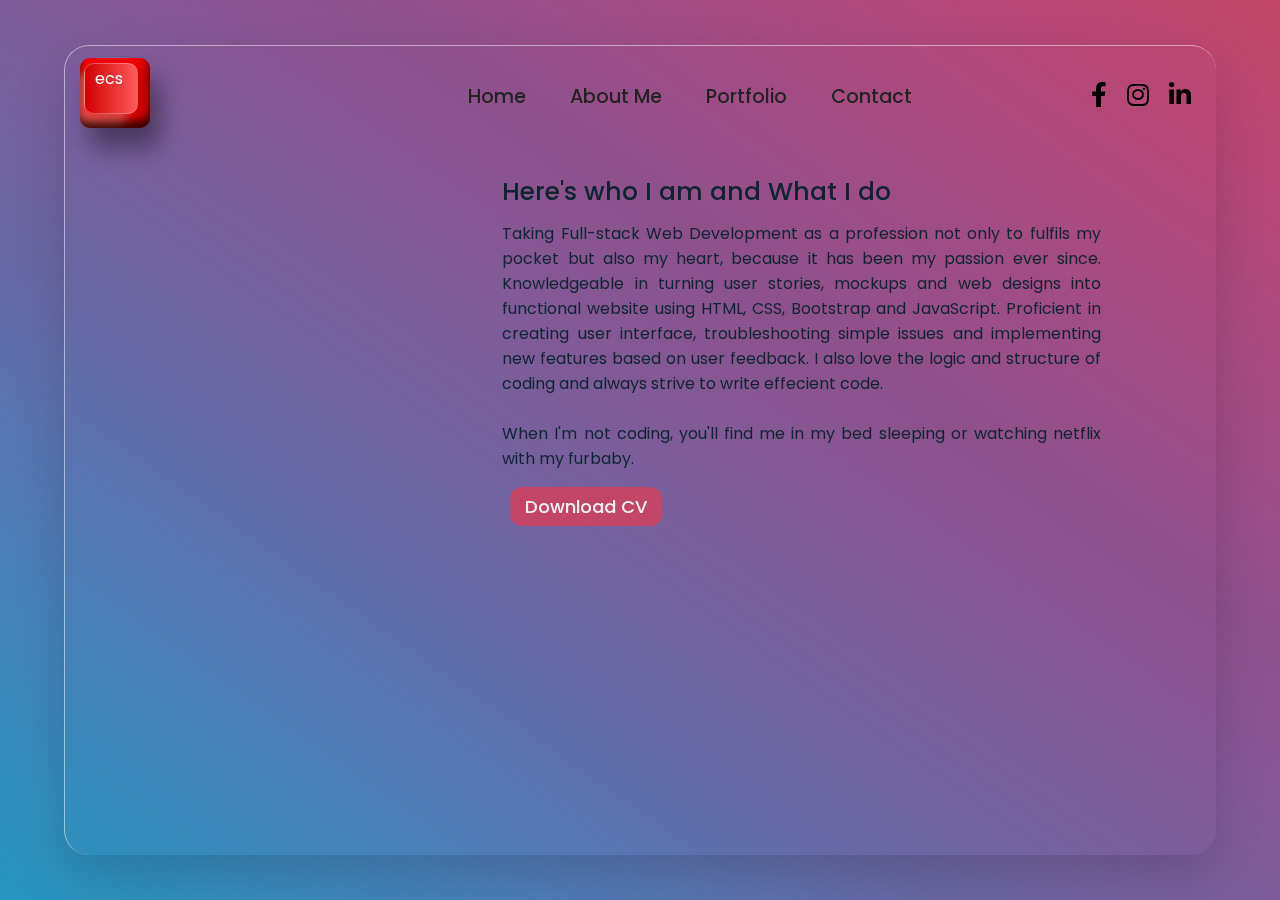
==== aboutMe.html @ 40066d97 "portfolio" ====
<!DOCTYPE html>
<html lang="en">
<head>
    <meta charset="UTF-8">
    <meta http-equiv="X-UA-Compatible" content="IE=edge">
    <meta name="viewport" content="width=device-width, initial-scale=1.0">
    <title>Document</title>
    <link rel="stylesheet" href="style.css">
    <link rel="stylesheet" href="https://cdnjs.cloudflare.com/ajax/libs/font-awesome/5.15.2/css/all.min.css"/>
</head>
<body >
<header>
<!--*****************************-->
<!--Navigation Links*************-->
<!--*****************************-->

<nav class="navbar">
    <div class="logo"><a href="#"><span class="slide_transitionRight logoECS"><i>ecs</i></span></a></div>
    <div class="menu-btn"></div>
   
    <div class="navigation">
      <div class="nav-items">
        <a href="index.html">Home</a>
        <a href="aboutMe.html">About Me</a>
        <a href="portfolio.html">Portfolio</a>
        <a href="contact.html">Contact</a>
      </div>
    </div>
    <div class="media-icons">
      <ul class="menu">
        <li><a href="https://www.facebook.com/zabeth.santos"><i class="fab fa-facebook-f"></i></a></li>
        <li><a href="https://www.instagram.com/santos.zab/"><i class="fab fa-instagram"></i></a></li>
        <li><a href="https://ph.linkedin.com/in/elizabeth-santos-b0a551170"><i class="fab fa-linkedin-in"></i></a></li>
      </ul>     
    </div>
    
  </div>
</nav>
<!--*****************************-->
<!--About Me*********************-->
<!--*****************************-->
<section class="about" id="about">
    <div class="content">
        <div class="about-details">
            <div class="left">
                <img id='imageZab' class="slide_right slide_transitionRight" src="Images/zab4.png">
            </div>
            <div class="right">
                <div class="topic">Here's who I am and What I do</div>
                <p>Taking Full-stack Web Development as a profession not only to fulfils my pocket but also my heart, because it has been my passion ever since. Knowledgeable in turning user stories, mockups and web designs into functional website using HTML, CSS, Bootstrap and JavaScript.
                Proficient in creating user interface, troubleshooting simple issues and implementing new features based on user feedback. I also love the logic and structure of coding and always strive to write effecient code.
                <br><br>
                When I'm not coding, you'll find me in my bed sleeping or watching netflix with my furbaby.
                </p>
                <div class="buttons">
                    <input type="button" value="Download CV">
                </div>
            </div>
        </div>
    </div>
</section>

</header>
<script  >
    const span = document.getElementById('imageZab'); 
    
    const slide = () => {
    setTimeout(() => {
            span.classList.remove('slide_right');
            span.classList.add('slide_rightAfter');
            }, 1000); 
    }
    span.addEventListener('load', slide()); 
    </script>
    <script src="script.js" ></script>
</body>
</html>
---- style.css ----
@import url("https://fonts.googleapis.com/css2?family=Poppins:wght@200;300;400;500;600;700&display=swap");
* {
  margin: 0;
  padding: 0;
  box-sizing: border-box;
  font-family: "Poppins", sans-serif;
  transition: all 0.3s ease;
}

/*Loading effects*/

.slide_transition {
  position: relative;
  transition-property: top;
  transition-duration: 1s;
}

.slide_before {
  top: 1000px;
}

.slide_after {
  top: 0px;
  /* transform: rotateX(360deg);  */
}

.slide_left {
  left: 1500px;
}

.slide_leftAfter {
  left: 0px;
}
.slide_transitionLeft {
  position: relative;
  transition-property: left;
  transition-duration: 1s;
}
.slide_right {
  right: 700px;
}

.slide_rightAfter {
  right: 0px;
}
.slide_transitionRight {
  position: relative;
  transition-property: right;
  transition-duration: 1s;
}

#tsparticles {
  position: fixed;
  width: 100%;
  height: 100%;
  top: 0;
  left: 0;
  margin: 0;
}

/* Body Styling*/

body {
  height: 100vh;
  width: 100%;
  display: flex;
  background-image: linear-gradient(
    to right top,
    #2596be,
    #358bbc,
    #4780b8,
    #5974b0,
    #6867a4,
    #76609e,
    #835996,
    #8e518c,
    #9e4d86,
    #ac4a7e,
    #b94774,
    #c34668
  );
}

header {
  height: 90vh;
  width: 90%;
  box-shadow: 0 20px 50px rgba(0, 0, 0, 0.15);
  border-top: 1px solid rgba(255, 255, 255, 0.5);
  border-left: 1px solid rgba(255, 255, 255, 0.5);
  backdrop-filter: blur(5px);
  border-radius: 25px;
  margin: auto;
  position: relative;
}
header .navbar {
  margin: auto;
  width: 100%;
  padding: 50px 15px;
  border-radius: 25px;
  display: flex;
  justify-content: space-between;
  align-items: center;
  z-index: 9999;
  position: absolute;
  transition: 0.5s ease;
  height: 70px;
}

/**************************/
/* header navigation links*/
/**************************/

.navbar .navigation {
  position: relative;
}

.navbar .navigation .nav-items a {
  position: relative;
  color: #000;
  font-size: 1em;
  font-weight: 500;
  text-decoration: none;
  margin-left: 1000px;
  transition: 0.3s ease;
}
.navbar .navigation .nav-items a:hover {
  color: white;
}

.media-icons .menu {
  display: flex;
  justify-content: space-between;
}

.media-icons .menu li {
  list-style: none;
  padding: 0px 10px;
}

.navbar .navigation.active {
  position: fixed;
  width: 100%;
  height: 100%;
  top: 0;
  left: 0;
  display: flex;
  justify-content: center;
  align-items: center;
  background: rgba(1, 1, 1, 0.5);
  border-radius: 20px;
}

.navbar .navigation .nav-items a {
  color: #222;
  font-size: 1.2em;
  margin: 20px;
}

.navbar .navigation.active .nav-items {
  background-image: linear-gradient(
    to right top,
    #2596be,
    #358bbc,
    #4780b8,
    #5974b0,
    #6867a4,
    #76609e,
    #835996,
    #8e518c,
    #9e4d86,
    #ac4a7e,
    #b94774,
    #c34668
  );
  width: 600px;
  max-width: 600px;
  margin: 20px;
  padding: 40px;
  display: flex;
  flex-direction: column;
  align-items: center;
  border-radius: 5px;
  box-shadow: 0 5px 25px rgb(1 1 1/ 20%);
}

/*MEDIA QUERY for Navigation */

@media (max-width: 768px) {
  .navbar {
    padding: 12px 20px;
  }

  .navbar .navigation {
    display: none;
  }
  .media-icons .menu {
    display: none;
  }

  .menu-btn {
    background: url(Images/menu.png) no-repeat;
    background-size: 30px;
    background-position: right;
    width: 90%;
    height: 60px;
    cursor: pointer;
    transition: 0.3s ease;
  }

  .menu-btn.active {
    z-index: 999;
    background: url(Images/close.png) no-repeat;
    background-size: 25px;
    background-position: right;
    transition: 0.3s ease;
  }
}

span {
  position: relative;
  display: inline-block;
  width: 70px;
  height: 70px;
  padding: 8px 15px;
  border-radius: 10px;
  background: linear-gradient(180deg, #282828, #202020);
  box-shadow: inset -8px 0 8px rgba(0, 0, 0, 0.15),
    inset 0 -8px 8px rgba(0, 0, 0, 0.75), 10px 20px 25px rgba(0, 0, 0, 0.4);
  overflow: hidden;
}

.logoECS {
  background: #f00;
}

.logoECS::before {
  background: linear-gradient(90deg, #d20000, #ffffff5c);
  border-left: 1px solid #fff4;
  border-bottom: 1px solid #fff4;
  border-top: 1px solid #fff4;
}

.logoECS:active {
  box-shadow: inset -8px 0 8px rgba(0, 0, 0, 0.15),
    inset 0 -8px 8px rgba(0, 0, 0, 0.75), 10px 20px 25px rgba(0, 0, 0, 0.4);
  transform: translate(4px);
}

span::before {
  content: "";
  position: absolute;
  top: 5px;
  left: 4px;
  bottom: 14px;
  right: 12px;
  background: linear-gradient(90deg, #232323, #4a4a4a);
  border-radius: 10px;
  box-shadow: -10px 10px 10px rgba(255, 255, 255, 0.25),
    10px 5px 10px rgba(0, 0, 0, 0.15);
  border-left: 1px solid #0004;
  border-bottom: 1px solid #0004;
  border-top: 1px solid #0009;
}

span i {
  position: relative;
  color: #fff;
  font-style: normal;
}
span:hover {
  cursor: pointer;
}
span:active {
  box-shadow: 10px 5px 10px rgba(0, 0, 0, 0.15);
  transform: translate(4px);
}

.navbar .menu a:hover {
  color: #f2f2f2;
}
.media-icons i {
  font-size: 25px;
  color: #000;
}
.media-icons i:hover {
  color: #f2f2f2;
}

/****************************************/
/**Button CSS****************************/
/****************************************/
.buttons input {
  outline: none;
  color: #f2f2f2;
  font-size: 18px;
  font-weight: 500;
  border-radius: 12px;
  padding: 6px 15px;
  margin: 0 8px;
  cursor: pointer;
  transition: all 0.3s ease;
  border: none;
  background: #c34668;
}
.buttons input:hover {
  transform: scale(0.97);
}
img:hover {
  transform: scale(0.97);
}
header .text-content {
  top: 0;
  width: 40%;
  margin: 250px 0 0 50px;
  padding-left: 18px;
  position: absolute;
  z-index: 1;
}

.text-content h2 {
  font-size: 27px;
  font-weight: 600;
}

/************************************
/About Me Page***********************
************************************/

section .content {
  width: 80%;
  margin: auto;
  font-family: "Poppins", sans-serif;
}
.about .about-details {
  display: flex;
  justify-content: space-between;
  align-items: center;
  margin-top: 120px;
}
.about .about-details .left {
  width: 35%;
}
.about .left img {
  width: 80%;
  object-fit: contain;
  border-radius: 5px;
  box-shadow: 0 10px 20px rgba(0, 0, 0, 0.25);
}
.about-details .right {
  width: 65%;
}
section .topic {
  color: #0e2431;
  font-size: 25px;
  font-weight: 500;
  margin-bottom: 10px;
}
.about-details .right p {
  text-align: justify;
  color: #0e2431;
}
section .buttons {
  margin: 16px 0;
}

/************************************
/portfolio page**********************
************************************/

.container {
  width: 80%;
  margin: auto;
  overflow: hidden;
}
.container .main-card {
  display: flex;
  justify-content: space-evenly;
  width: 200%;
  transition: 1s;
}
#two:checked ~ .main-card {
  margin-left: -100%;
}
.container .main-card .cards {
  width: calc(100% / 2 - 30px);
  display: flex;
  flex-wrap: wrap;
  margin-top: 140px;
  justify-content: space-between;
}
.main-card .cards .card {
  width: calc(100% / 3 - 10px);
  border-radius: 12px;
  padding: 30px;
  box-shadow: 0 5px 10px rgba(0, 0, 0, 0.25);
  transition: all 0.4s ease;
}

.cards .card .content {
  width: 100%;
  display: flex;
  flex-direction: column;
  justify-content: center;
  align-items: center;
  text-align: center;
}

.card .content .topic {
  font-size: 20px;
  font-weight: 500;
}
.card .content .description {
  font-size: 15px;
}
.card .content .buttons {
  margin-top: 10px;
}

.container .nextBtn {
  width: 100%;
  display: flex;
  justify-content: center;
  margin: 20px;
}
.nextBtn label {
  height: 15px;
  width: 15px;
  border: 1px solid;
  border-radius: 20px;
  background: #c34668;
  margin: 0 7px;
  cursor: pointer;
  transition: all 0.5s ease;
}
.button .nextBtn.active {
  width: 35px;
}
#one:checked ~ .nextBtn .one {
  width: 35px;
}
#one:checked ~ .nextBtn .two {
  width: 15px;
}
#two:checked ~ .nextBtn .one {
  width: 15px;
}
#two:checked ~ .nextBtn .two {
  width: 35px;
}
input[type="radio"] {
  display: none;
}
/************************************
/COntact Page************************
************************************/
.containerC {
  display: flex;
  width: 80%;
  margin: auto;
  margin-top: 120px;
}
.containerContact {
  width: 80%;
  border-radius: 12px;
  box-shadow: 0 5px 10px rgba(0, 0, 0, 0.15);
}
.containerContact .contentContact {
  display: flex;
  align-items: center;
  justify-content: space-between;
  padding: 25px 20px;
}

.contentContact .topic {
  font-size: 22px;
  font-weight: 500;
  text-align: center;
}
.contentContact form {
  width: 100%;
}
.contentContact .input-box {
  height: 50px;
  margin: 16px 0;
  position: relative;
}
.contentContact .input-box input {
  position: absolute;
  height: 100%;
  width: 100%;
  border-radius: 6px;
  font-size: 16px;
  outline: none;
  border: 2px solid transparent;
  transition: all 0.3s ease;
}
.contentContact .input-box input:focus,
.contentContact .input-box input:valid {
  border-color: #ba24c2;
}
.contentContact .input-box label {
  position: absolute;
  left: 18px;
  top: 50%;
  color: #636c72;
  font-size: 15px;
  pointer-events: none;
  transform: translateY(-50%);
  transition: all 0.3s ease;
}
.contentContact .input-box input:focus ~ label,
.contentContact .input-box input:valid ~ label {
  top: 0;
  left: 12px;
  display: 14px;
  color: #ba24c2;
  background: #fff;
}

.contentContact .input-box input[type="submit"] {
  outline: none;
  color: #f2f2f2;
  font-size: 14px;
  font-weight: 500;
  border-radius: 12px;
  padding: 6px 15px;
  cursor: pointer;
  transition: all 0.3s ease;
  border: none;
  background: #c34668;
  width: 40%;
  margin-left: 30%;
}
.contentContact .input-box input[type="submit"]:hover {
  transform: scale(0.97);
}

.contactRight {
  width: 40%;
  padding: 45px;
  margin-right: 20px;
  border-radius: 12px;
  box-shadow: 0 5px 10px rgba(0, 0, 0, 0.15);
}

/************************************
/Media Queries***********************
************************************/

@media (max-width: 768px) {
  .main-card .cards .card {
    margin: 20px 0 10px 0;
    width: calc(100% / 2 - 10px);
  }
}
@media (max-width: 600px) {
  .main-card .cards .card {
    width: 100%;
  }
}

@media (max-width: 768px) {
  header .text-content {
    padding-top: 5px;
    margin-left: auto;
    margin-right: auto;
    width: 90%;
    margin-bottom: 20px;
  }
  header .text-content h2 {
    font-size: 25px;
  }
  header {
    width: 90%;
    overflow: scroll;
  }

  .navbar {
    overflow: visible;
  }
  .about-details .right {
    width: 100%;
    margin: 10px 0;
    font-size: smaller;
  }
  .about .about-details .left {
    display: flex;
    justify-content: center;
    width: 100%;
  }
  .contentContact .input-box input[type="submit"] {
    font-size: small;
    padding: 3px 12px;
    width: 50%;
  }
  .contactRight {
    padding: 25px;
    font-size: smaller;
  }
}
@media (max-width: 425px) {
  .homepage {
    background: url("images/background2.png") no-repeat;
    background-size: cover;
    background-position: center;
  }
  .about .about-details {
    justify-content: center;
    flex-direction: column;
  }
  .containerC {
    flex-direction: column;
    width: 95%;
    margin-left: 50px;
    margin-bottom: 20px;
  }
  .contactRight {
    width: 80%;
    font-size: smaller;
    margin: 0;
  }
}
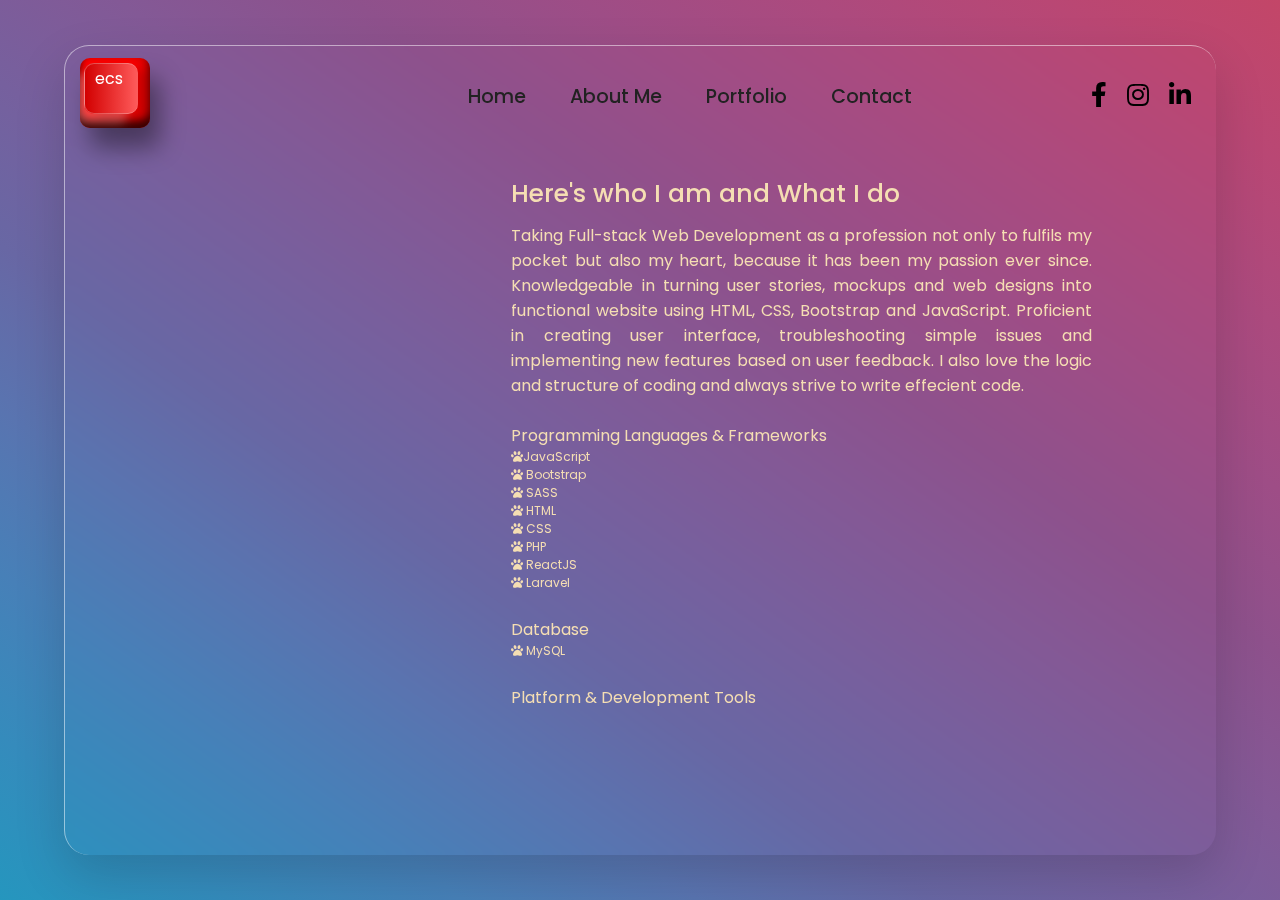
==== commit 4add4d0f: "update aboutMe" ====
--- a/aboutMe.html
+++ b/aboutMe.html
@@ -15,7 +15,7 @@
 <!--*****************************-->
 
 <nav class="navbar">
-    <div class="logo"><a href="#"><span class="slide_transitionRight logoECS"><i>ecs</i></span></a></div>
+    <div class="logo"><a href="index.html"><span class="slide_transitionRight logoECS"><i>ecs</i></span></a></div>
     <div class="menu-btn"></div>
    
     <div class="navigation">
@@ -46,14 +46,67 @@
                 <img id='imageZab' class="slide_right slide_transitionRight" src="Images/zab4.png">
             </div>
             <div class="right">
-                <div class="topic">Here's who I am and What I do</div>
-                <p>Taking Full-stack Web Development as a profession not only to fulfils my pocket but also my heart, because it has been my passion ever since. Knowledgeable in turning user stories, mockups and web designs into functional website using HTML, CSS, Bootstrap and JavaScript.
-                Proficient in creating user interface, troubleshooting simple issues and implementing new features based on user feedback. I also love the logic and structure of coding and always strive to write effecient code.
-                <br><br>
-                When I'm not coding, you'll find me in my bed sleeping or watching netflix with my furbaby.
+              <div class="topic">Here's who I am and What I do</div>
+              <p>Taking Full-stack Web Development as a profession not only to fulfils my pocket but also my heart, because it has been my passion ever since. Knowledgeable in turning user stories, mockups and web designs into functional website using HTML, CSS, Bootstrap and JavaScript.
+              Proficient in creating user interface, troubleshooting simple issues and implementing new features based on user feedback. I also love the logic and structure of coding and always strive to write effecient code. </p>
+              <br>
+              <p> Programming Languages & Frameworks</p>
+                <p style="font-size: 12px"><i class="fa fa-paw"></i>JavaScript <br>
+                  <i class="fa fa-paw"></i> Bootstrap <br>
+                  <i class="fa fa-paw"></i> SASS <br>
+                  <i class="fa fa-paw"></i> HTML<br>
+                  <i class="fa fa-paw"></i> CSS<br>
+                  <i class="fa fa-paw"></i> PHP<br>
+                  <i class="fa fa-paw"></i> ReactJS<br>
+                  <i class="fa fa-paw"></i> Laravel<br>
+                  </p>
+                <br> 
+                <p> Database</p>
+                <p style="font-size: 12px"><i class="fa fa-paw"></i> MySQL</p>
+                <br> 
+                <p> Platform & Development Tools</p>
+                <p style="font-size: 12px"><i class="fa fa-paw"></i> Node.js <br>
+                  <i class="fa fa-paw"></i> Express <br>
+                  <i class="fa fa-paw"></i> Github <br>
+                  <i class="fa fa-paw"></i> VS Code<br>
+                  <i class="fa fa-paw"></i> MySQL Workbench<br>
                 </p>
+                <br> 
+                <p> Other Tools and skill</p>
+                <p style="font-size: 12px"><i class="fa fa-paw"></i> Canva <br>
+                  <i class="fa fa-paw"></i> Photoshop <br>
+                  <i class="fa fa-paw"></i> Temenos 24 (T24) - Bank Related Software <br>
+                  <i class="fa fa-paw"></i> Check Image and Clearing System (CICS) Bank Related Software <br>
+                  <i class="fa fa-paw"></i> AML Base 60 - Bank Related Software <br>
+                  <i class="fa fa-paw"></i> Sapphire Ticketing - Bank Related Software<br>
+                </p>
+                <br> 
+              <div class="topic">Work Experience</div>
+              <p><i class="fa fa-paw"></i> Philippine Bank of Communications (PBCOM)</p>
+                <p style="font-size: 12px">Corinthian Gardens, Sanso St. Corinthian Gardens Quezon City<br>
+                  Branch Control Officer - November 1, 2018 to April 21, 2020 </p>
+                <br>
+
+                <p><i class="fa fa-paw"></i> Philippine Bank of Communications (PBCOM)</p>
+                  <p style="font-size: 12px">Annapolis St., Greenhills San Juan<br>
+                    Bank Teller/New Accounts - June 11, 2014 to October 31, 2018 </p>
+                  <br>
+                  <div class="topic">Education</div>
+                  <p><i class="fa fa-paw"></i> FULL-STACK WEB DEVELOPMENT</p>
+                    <p style="font-size: 12px">KodeGo Batch 4<br>
+                      Jan 2022 - Present </p>
+                    <br>
+                    <p><i class="fa fa-paw"></i> PAMANTASAN NG LUNGSOD NG MARIKINA</p>
+                    <p style="font-size: 12px">Bachelor of Science Financial Management, Class 2014<br>
+                      Concepcion, Marikina City</p>
+                    <br>
+                    <p><i class="fa fa-paw"></i> ROOSEVELT COLLEGE OF CAINTA</p>
+                    <p style="font-size: 12px">Sumulong Hi-way Cainta Rizal Class 2009 </p>
+                    <br>
+  
+              <br>
                 <div class="buttons">
-                    <input type="button" value="Download CV">
+                    <a class href="https://drive.google.com/file/d/1Hq91GC62C1apDo2w6XZPlaiSAC0yxY1L/view?usp=sharing" title="cv" download><input type="button" value="Download CV"> </a>
                 </div>
             </div>
         </div>
--- a/style.css
+++ b/style.css
@@ -5,6 +5,7 @@
   box-sizing: border-box;
   font-family: "Poppins", sans-serif;
   transition: all 0.3s ease;
+  color: wheat
 }
 
 /*Loading effects*/
@@ -348,16 +349,21 @@
 }
 .about-details .right {
   width: 65%;
+  scroll-behavior: smooth;
+  overflow: auto;
+  height: 60vh;
+  padding: 9px;
 }
 section .topic {
   color: #0e2431;
   font-size: 25px;
   font-weight: 500;
   margin-bottom: 10px;
+  color: wheat
 }
 .about-details .right p {
   text-align: justify;
-  color: #0e2431;
+  color: wheat
 }
 section .buttons {
   margin: 16px 0;
@@ -375,12 +381,16 @@
 .container .main-card {
   display: flex;
   justify-content: space-evenly;
-  width: 200%;
+  width: 300%;
   transition: 1s;
 }
 #two:checked ~ .main-card {
   margin-left: -100%;
 }
+#three:checked ~ .main-card {
+  margin-left: -200%;
+}
+
 .container .main-card .cards {
   width: calc(100% / 2 - 30px);
   display: flex;
@@ -441,10 +451,25 @@
 #one:checked ~ .nextBtn .two {
   width: 15px;
 }
+#one:checked ~ .nextBtn .three {
+  width: 15px;
+}
 #two:checked ~ .nextBtn .one {
   width: 15px;
 }
 #two:checked ~ .nextBtn .two {
+  width: 35px;
+}
+#two:checked ~ .nextBtn .three {
+  width: 15px;
+}
+#three:checked ~ .nextBtn .one {
+  width: 15px;
+}
+#three:checked ~ .nextBtn .two {
+  width: 15px;
+}
+#three:checked ~ .nextBtn .three {
   width: 35px;
 }
 input[type="radio"] {
